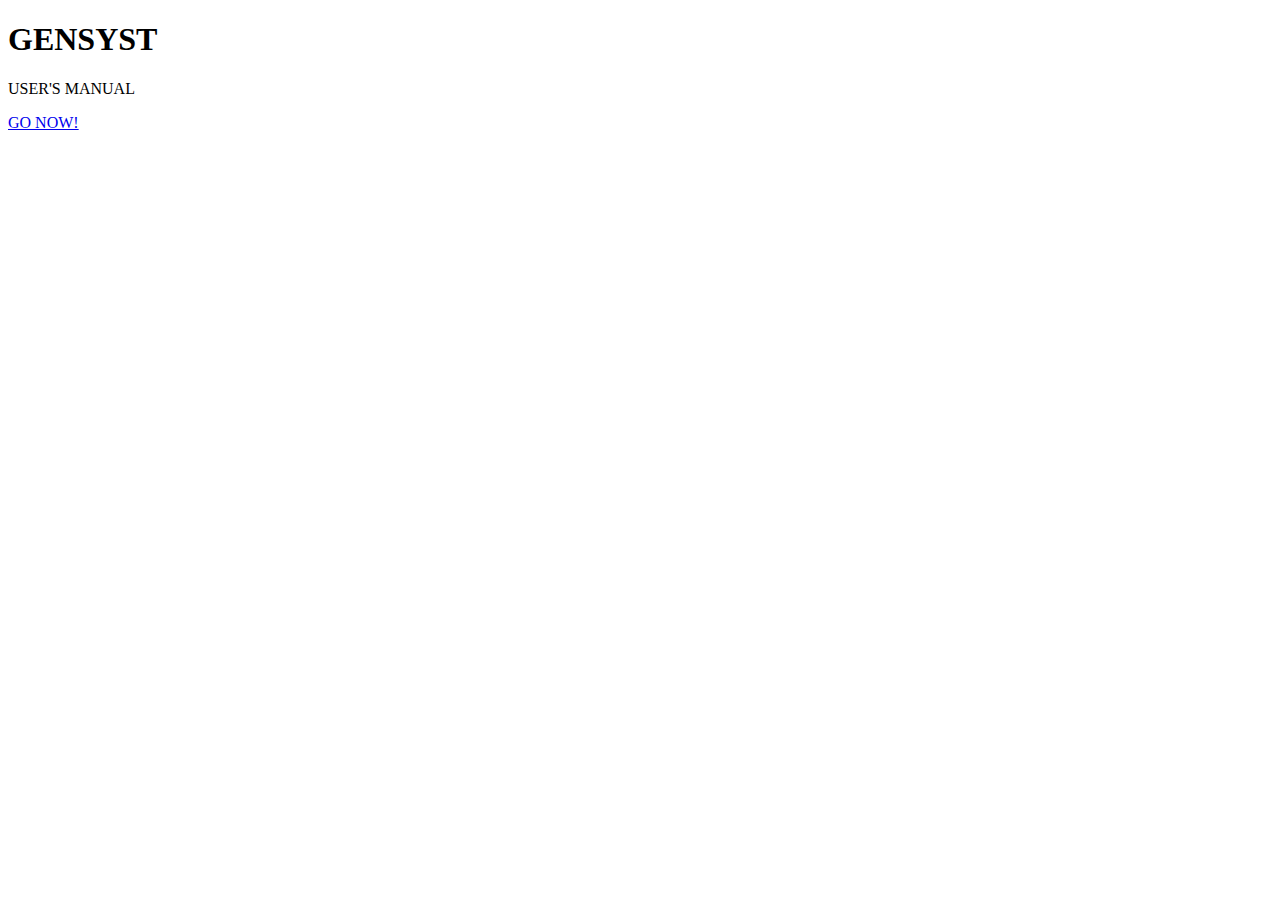
==== index.html @ 66e4de87 "add" ====
<!doctype html>
<html lang="en">
  <head>
    <!-- Required meta tags -->
    <meta charset="utf-8">
    <meta name="viewport" content="width=device-width, initial-scale=1, shrink-to-fit=no">

    <!-- Bootstrap CSS -->
    <link rel="stylesheet" href="https://stackpath.bootstrapcdn.com/bootstrap/4.1.3/css/bootstrap.min.css" integrity="sha384-MCw98/SFnGE8fJT3GXwEOngsV7Zt27NXFoaoApmYm81iuXoPkFOJwJ8ERdknLPMO" crossorigin="anonymous">

    <title>Hello, world!</title>
  </head>
  <body>
    <div class="jumbotron mt-5 text-center">
      <h1 class="display-1">GENSYST</h1>
      <p class="lead">USER'S MANUAL</p>
      <a class="btn btn-primary btn-lg mt-5" href="#" role="button">GO NOW!</a>
    </div>


    <!-- Optional JavaScript -->
    <!-- jQuery first, then Popper.js, then Bootstrap JS -->
    <script src="https://code.jquery.com/jquery-3.3.1.slim.min.js" integrity="sha384-q8i/X+965DzO0rT7abK41JStQIAqVgRVzpbzo5smXKp4YfRvH+8abtTE1Pi6jizo" crossorigin="anonymous"></script>
    <script src="https://cdnjs.cloudflare.com/ajax/libs/popper.js/1.14.3/umd/popper.min.js" integrity="sha384-ZMP7rVo3mIykV+2+9J3UJ46jBk0WLaUAdn689aCwoqbBJiSnjAK/l8WvCWPIPm49" crossorigin="anonymous"></script>
    <script src="https://stackpath.bootstrapcdn.com/bootstrap/4.1.3/js/bootstrap.min.js" integrity="sha384-ChfqqxuZUCnJSK3+MXmPNIyE6ZbWh2IMqE241rYiqJxyMiZ6OW/JmZQ5stwEULTy" crossorigin="anonymous"></script>
  </body>
</html>
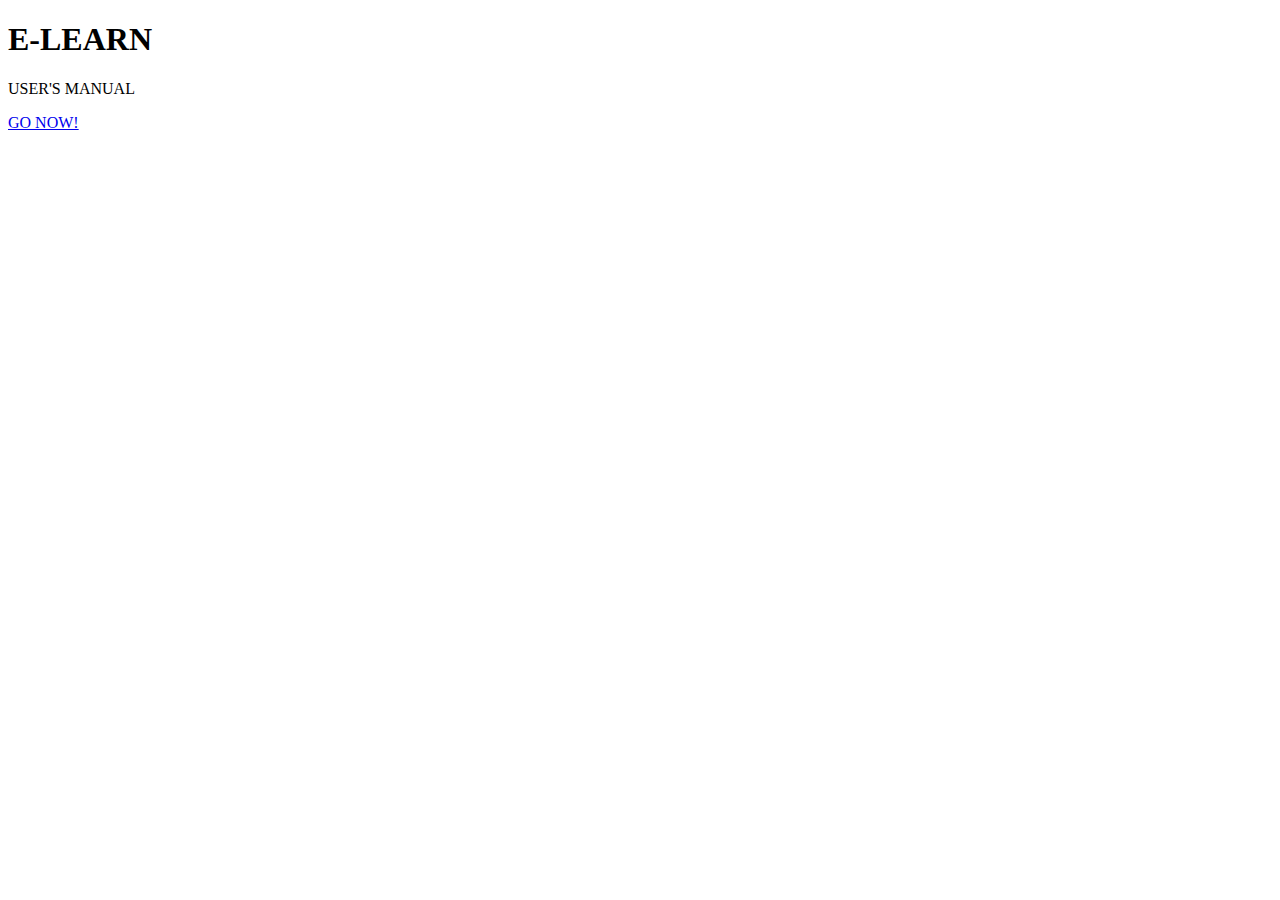
==== commit 7a7bc98c: "update" ====
--- a/index.html
+++ b/index.html
@@ -8,13 +8,13 @@
     <!-- Bootstrap CSS -->
     <link rel="stylesheet" href="https://stackpath.bootstrapcdn.com/bootstrap/4.1.3/css/bootstrap.min.css" integrity="sha384-MCw98/SFnGE8fJT3GXwEOngsV7Zt27NXFoaoApmYm81iuXoPkFOJwJ8ERdknLPMO" crossorigin="anonymous">
 
-    <title>Hello, world!</title>
+    <title>INDEX!</title>
   </head>
   <body>
     <div class="jumbotron mt-5 text-center">
-      <h1 class="display-1">GENSYST</h1>
+      <h1 class="display-1">E-LEARN</h1>
       <p class="lead">USER'S MANUAL</p>
-      <a class="btn btn-primary btn-lg mt-5" href="#" role="button">GO NOW!</a>
+      <a class="btn btn-secondary btn-lg mt-5" href="home.html" role="button">GO NOW!</a>
     </div>
 
 
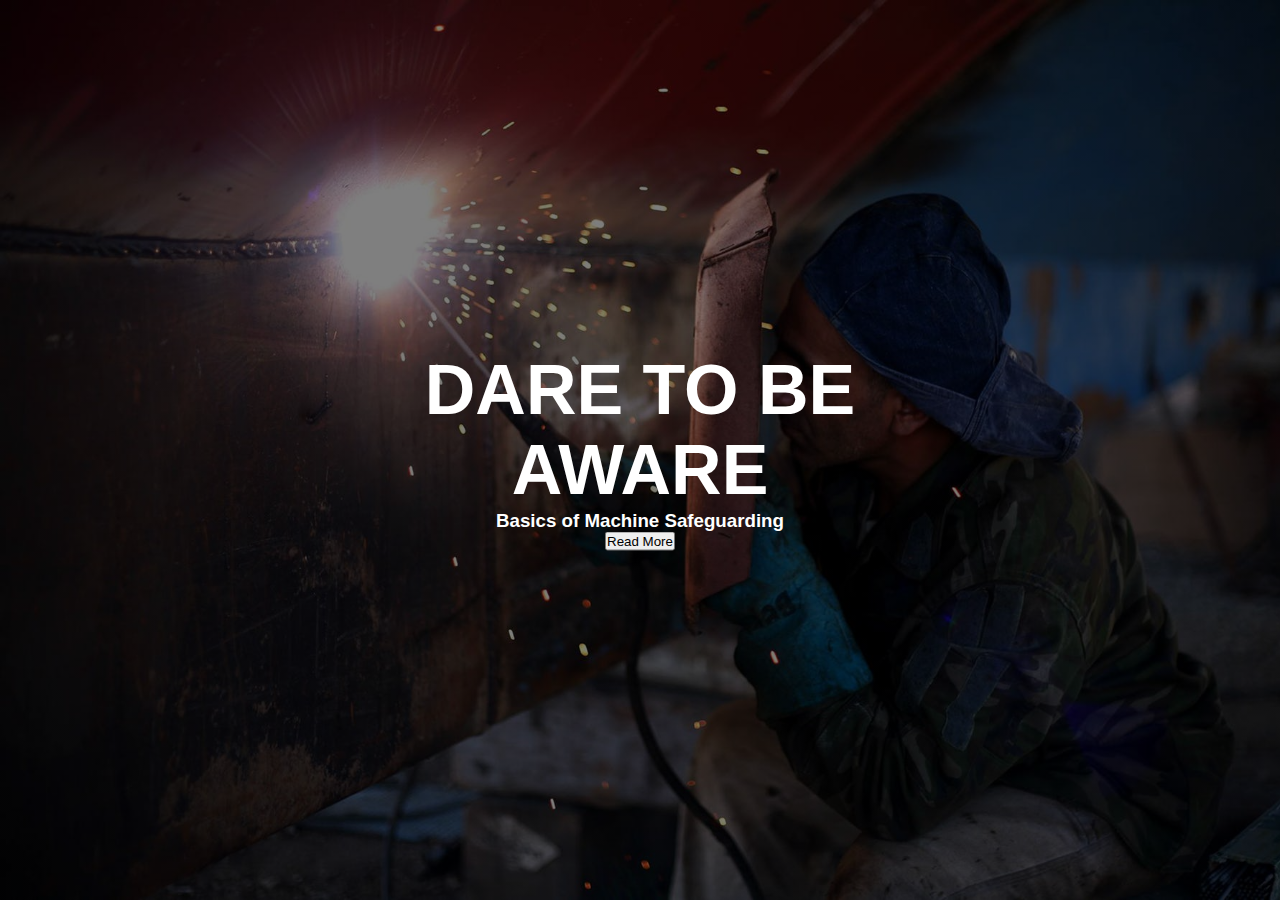
==== commit 9afc33cf: "update" ====
--- a/index.html
+++ b/index.html
@@ -8,14 +8,22 @@
     <!-- Bootstrap CSS -->
     <link rel="stylesheet" href="https://stackpath.bootstrapcdn.com/bootstrap/4.1.3/css/bootstrap.min.css" integrity="sha384-MCw98/SFnGE8fJT3GXwEOngsV7Zt27NXFoaoApmYm81iuXoPkFOJwJ8ERdknLPMO" crossorigin="anonymous">
 
+    <link rel="stylesheet" type="text/css" href="assets/styles/style.css">
+
     <title>INDEX!</title>
   </head>
-  <body>
-    <div class="jumbotron mt-5 text-center">
-      <h1 class="display-1">E-LEARN</h1>
-      <p class="lead">USER'S MANUAL</p>
-      <a class="btn btn-secondary btn-lg mt-5" href="home.html" role="button">GO NOW!</a>
-    </div>
+  <body class="index">
+  	<header>
+  	<div class="header">
+  		<div class="content">
+  		  <h1 id="content1">DARE TO BE AWARE</h1>
+        <h3 id="content2"> Basics of Machine Safeguarding</h3>
+      </div>
+  		<div>
+  		  <a href="home.html"><button type="button"  class="btn btn-danger">Read More</button></a>
+      </div>
+  	</div>
+  	</header>
 
 
     <!-- Optional JavaScript -->
--- a/assets/styles/style.css
+++ b/assets/styles/style.css
@@ -0,0 +1,368 @@
+/*
+https://www.osha.gov/Publications/Mach_SafeGuard/chapt1.html
+https://www.arbill.com/arbill-safety-blog/bid/183071/5-machine-safety-tips-to-prevent-workplace-injuries-and-fatalities
+https://www.webdesignerdepot.com/2014/05/8-simple-css3-transitions-that-will-wow-your-users
+AvenirRegular*/
+
+*{
+	/*reset*/
+	margin:0px;
+	padding:0px;
+	box-sizing: border-box;
+}
+
+body{
+  font-family: 'Abel', sans-serif;
+}
+
+/*--------------------------------------------------------------------------------------------------------------------------------------*/
+/*index*/
+.index{
+margin:0;
+background-image: 
+linear-gradient(
+rgba(0, 0, 0, 0.5),
+rgba(0, 0, 0, 0.5)
+),
+url(../images/cover1.jpg);
+min-height: 100vh;
+background-size:cover;
+}
+
+
+.header{
+  position: absolute;
+  top:50%;
+  left:50%;
+  transform: translate(-50%,-50%);
+  text-align:center;
+  color: white;
+}
+
+#content1{
+  font-size:70px;
+  font-family: 'Abel', sans-serif;
+}
+
+/*--------------------------------------------------------------------------------------------------------------------------------------*/
+
+.navbar{
+background-image: url(../images/cover1.jpg);
+height:100px;
+margin:0;
+padding:10px;
+opacity:0.9;
+z-index:100;
+}
+
+.nav>li {
+  position: relative;
+  display: block;
+  padding:20px;
+}
+
+.navbar .nav-item:hover {
+  background-color: #440D0F;
+}
+#brand {
+  height:40px;
+}
+
+nav ul li a{
+  outline:none;
+  color: #000;
+  text-transform: uppercase;
+  font-size:18px;
+  letter-spacing:1.2px;
+}
+
+.navbar-brand{
+  margin-left:15px;
+}
+
+.collapse{
+  background: rgba(68, 24, 24, .8);
+}
+
+#icon{
+  width:80px;
+}
+
+/*--------------------------------------------------------------------------------------------------------------------------------------*/
+
+.card{
+  padding: 10px;
+}
+
+.card-img-top{
+  padding: 10px;
+}
+
+.home{
+background-image: url(../images/home.jpeg);
+min-height: 100vh;
+font-family: 'Abel', sans-serif;
+font-color: #000;
+}
+
+#home-image{
+  height:230px;
+  margin:auto;
+}
+
+.carousel-slide{
+  margin:0;
+  padding:0;
+  display: block;
+
+}
+.carousel-item{
+height: 100%;
+}
+
+.card-img-top{
+  height:250px;
+}
+
+.jumbotron {
+  padding: 5px;
+  margin-bottom:50px;
+  border-style: solid white;
+  background: white;
+  opacity:0.5;
+}
+
+.card-title{
+  text-align:center;
+}
+/*--------------------------------------------------------------------------------------------------------------------------------------*/
+.footer-wrapper{
+  width:100%;
+  height:auto
+  min-height: 250px;
+  margin:auto;
+  background-image: url(../images/cover1.jpg);
+  background-position:center;
+  background-repeat: no-repeat;
+  background-attachment: fixed;
+  background-size:cover;
+  overflow: hidden;
+  margin-top:50px;
+  }
+
+.footer-social-icons{
+  width:100%;
+  height:auto;
+  margin:auto;
+}
+
+.footer-social-icons ul{
+  margin:0px;
+  padding:0px;
+  padding-top:10px;
+  text-align:center;
+}
+
+.footer-social-icons ul li{
+  display:inline-block;
+  height:36px;
+  text-align:center;
+}
+
+.footer-social-icons ul li a{
+  color:#fff;
+  display: block;
+  font-size: 22px;
+}
+
+.footer-social-icons ul li a i{
+  line-height: 36px;
+}
+
+.footer-social-icons ul li: nth-child(1){
+  background: #3b5998;
+}
+
+.footer-social-icons ul li: nth-child(2){
+  background: #1da1f2;
+}
+
+.footer-social-icons ul li: nth-child(3){
+  background: #25d366;
+}
+
+.footer-social-icons ul li: nth-child(4){
+  background: #c32aa3;
+}
+
+.footer-social-icons ul li: nth-child(5){
+  background: #007bb5;
+}
+
+.footer-social-icons ul li: nth-child(6){
+  background: #ff0000;
+}
+
+.footer-social-icons ul li: nth-child(7){
+  background: #db4437;
+}
+
+.footer-social-icons ul li: nth-child(8){
+  background: #00aff0;
+}
+
+.footer-mid-part{
+  width: 100%;
+  height: auto;
+  margin:auto;
+  text-align: center;
+  color:#fff;
+}
+
+
+.footer-heading{
+width: 100%;
+height: auto;
+margin: auto;
+}
+
+.footer-heading h2{
+  font-size: 18px;
+  text-align: left;
+  color: #fff;
+  text-transform: uppercase;
+  margin: 0px;
+}
+
+.footer-low-part {
+  text-align: center;
+  color:#fff;
+}
+/*--------------------------------------------------------------------------------------------------------------------------------------*/
+
+.about{
+font-family: 'Abel', sans-serif;
+min-height:100vh;
+}
+
+.slide{
+  color: #fff;
+  height:400px;
+}
+
+#slide1 {
+  background-color:#e5e4e9;
+  background: url(../images/about3.jpeg) center center no-repeat;
+  -webkit-background-size: cover;
+  -moz-background-size: cover;
+  background-size: cover;
+  background-attachment: fixed;
+  height: auto; 
+
+}
+
+.about-heading {
+  font-size: 90px;
+  opacity: 0.9;
+  text-align: center;
+  margin-top: auto;
+  margin-top: 30px;
+  text-shadow: 100px;
+   }
+
+.about-content {
+  font-size: 20px;
+  opacity: 0.9;
+  text-align: center;
+  margin-top: auto;
+  margin-top: 20px;
+  margin-bottom: 100px;
+  font-family: 'Abel', sans-serif;
+  background-color: rgba(16,16,16,0.8);
+  border-radius: 10px;
+}
+
+/*--------------------------------------------------------------------------------------------------------------------------------------*/
+.contact{
+background-image: url(../images/telephone.jpeg);
+font-family: 'Abel', sans-serif;
+}
+
+.contact-container{
+  height:1100px;
+}
+
+
+.contact-form{
+  width: 60%; 
+  margin:10px;
+  background-color: rgba(104,104,104,0.5);
+  height: 1000px;
+  border-color: solid-black;
+
+}
+
+.form-group{
+  margin:10px;
+  padding:10px;
+  font-family: 'Abel', sans-serif;
+  font-size: 20px;
+  color: white;
+
+}
+
+#submit{
+  text-align: center;
+  margin-bottom: 15px;
+}
+
+#form-heading{
+   text-align: center;
+}
+
+#map{
+  text-align:center;
+}
+
+.map-responsive{
+    overflow:hidden;
+    padding-bottom:56.25%;
+    position:relative;
+    height:0;
+}
+.map-responsive iframe{
+    left:0;
+    top:0;
+    height:80%;
+    width:100%;
+    position:absolute;
+}
+
+/*--------------------------------------------------------------------------------------------------------------------------------------*/
+
+.gallery{
+background-image:url(../images/home.jpeg);
+font-family: 'Abel', sans-serif;
+}
+
+.modal-container{
+  margin: 10px
+}
+
+#gallery-heading{
+  text-align:center;
+  color: white;
+}
+
+
+.modal-header{
+  padding:0px;
+}
+
+.gallery-section{
+  min-height: 99%;
+}
+
+.machine{
+  font-size:18px;
+}